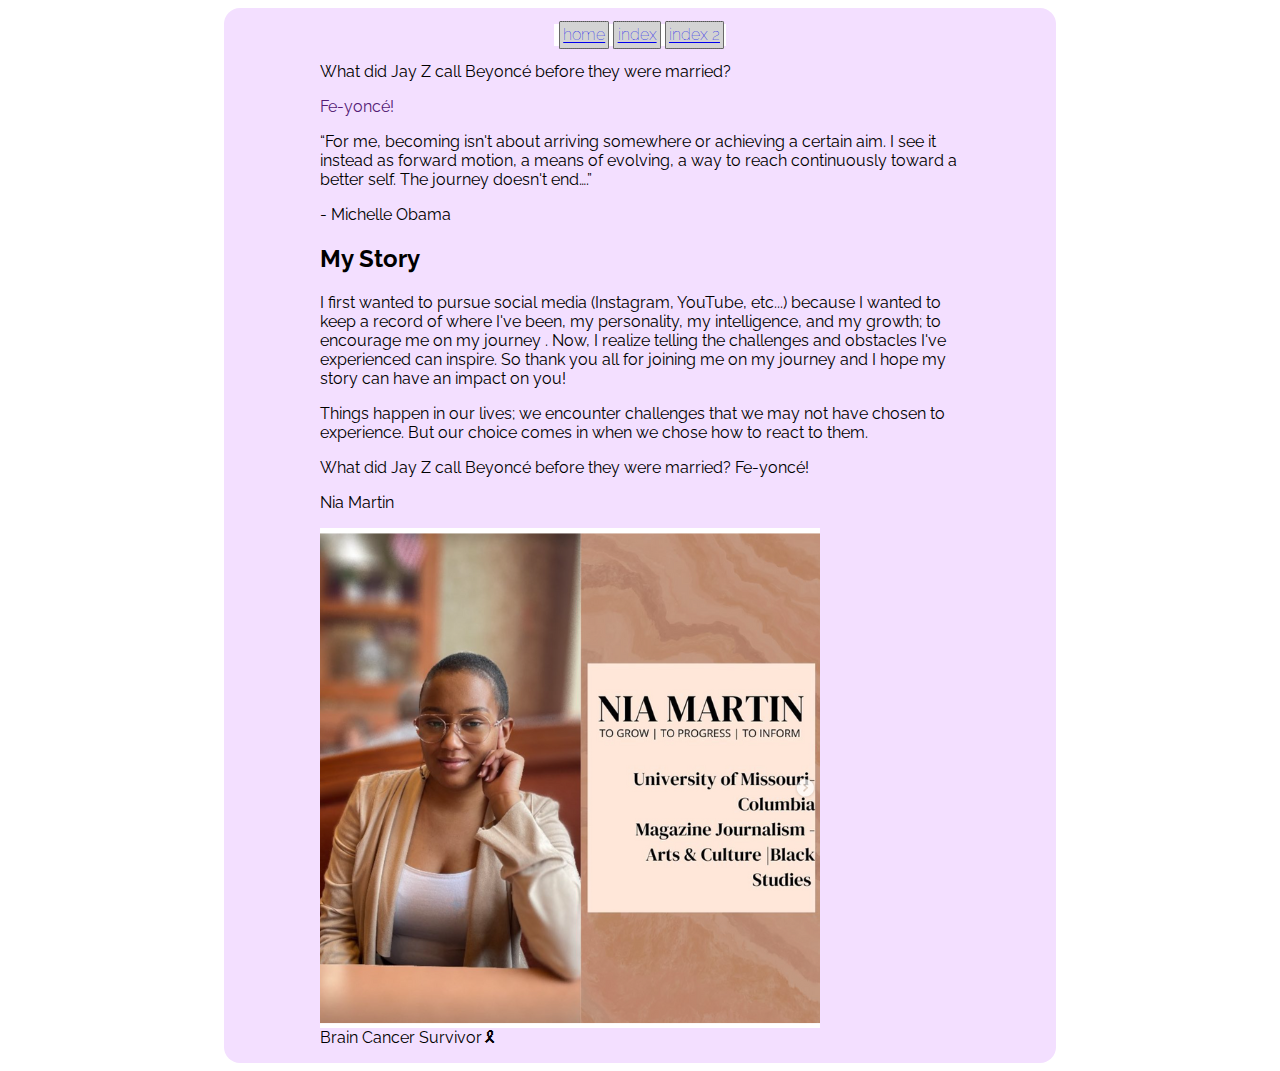
==== index.html @ 46731c72 "Second HTML Page" ====
<!doctype html>
<html class="no-js" lang="en" dir="ltr">
<head>
  <meta charset='utf-8'>
  <title>yogirl nia</title>
  <meta name="viewport" content="width=device-width, initial-scale=1.0"> 
  <link rel="stylesheet" href="css/style2.css">

     <link rel="preconnect" href="https://fonts.googleapis.com">
  <link rel="preconnect" href="https://fonts.gstatic.com" crossorigin>
  <link href="https://fonts.googleapis.com/css2?family=Raleway:wght@500&display=swap" rel="stylesheet">

  <link rel="preconnect" href="https://fonts.googleapis.com">
  <link rel="preconnect" href="https://fonts.gstatic.com" crossorigin>
  <link href="https://fonts.googleapis.com/css2?family=IBM+Plex+Serif:ital,wght@1,700&family=Raleway:wght@500;600&display=swap" rel="stylesheet">

</head>
<style>
ul {
  list-style-image: url('sqpurple.gif');
}
</style>

<body>
  
  
  <div class="maintext">
    <header>
      <div class="nav1">
        <a href="file:///Users/niamartin/Desktop/yogirl_nia/YGN.html">Home</a>
       <a href="file:///Users/niamartin/Desktop/yogirl_nia/index.html">Index</a>
        <a href="file:///Users/niamartin/Desktop/yogirl_nia/index_2.html">Index 2</a> 
  </div>
</header>

<div class="joke">
  <p> <p>What did Jay Z call Beyoncé before they were married?</p>
  <p class="jokepunchline">Fe-yoncé!</p>

  <p>“For me, becoming isn't about arriving somewhere or achieving a certain aim. I see it instead as forward motion, a means of evolving, a way to reach continuously toward a better self. The journey doesn't end….”</p>
    <p>- Michelle Obama</p>    

<h2 class="center">My Story</h2>

<div class="center">
  <p><p> I first wanted to pursue social media (Instagram, YouTube, etc...) because I wanted to keep a record of where I've been, my personality, my intelligence, and my growth; to encourage me on my journey . Now, I realize telling the challenges and obstacles I've experienced can inspire. So thank you all for joining me on my journey and I hope my story can have an impact on you! </p>
     <p>Things happen in our lives; we encounter challenges that we may not have chosen to experience. But our choice comes in when we chose how to react to them.</p>


     

     <p>What did Jay Z call Beyoncé before they were married? Fe-yoncé!</p>

     <p>Nia Martin</p>
    <a href="mailto:yogirlniaforreal@gmail.com"><img src="img/NM-2.png"></a>
</div>



<footer id="footer">Brain Cancer Survivor🎗</footer>

</body>
</html>
---- css/style2.css ----
body {
	display: flex;
	justify-content: center; 
	align-items: center;
	flex-direction: column; 

	}

header {
	background-color: white;
}
.nav1 {
    background-color: transparent;
/*    position: sticky;*/
/*    bottom: 5px; right: 5px;*/
    float: right !important;
    font-family: 'Raleway', sans-serif;
    text-transform: lowercase;
    font-weight: 100;
    font-size: 1rem;
    max-width: 100%;
    min-width: 30%;
  /*  margin: 5rem;*/
  /*  margin: 1rem 2rem 1rem 1rem;*/
  /*  border: dashed red;*/
    padding: .1rem .1rem .1rem .3rem;
  

  }
 .nav1 a {
 	background-color: lightgray;
/* 	display: inline-block;*/
 	border: dotted black 1px;
 	padding:.2rem;
 	border-radius: 0.1rem;
 }

img {
	border: none;
	display: flex;
    justify-content: center;
    

}

a img {
	border: none;
}

ul {
  	list-style-type: none;
}

.maintext {
		display: flex;
		justify-content: center; 
	    align-items: center;
	    flex-direction: column; 
        background: #f3dfff;
        border-radius: 1em;
        padding: 1em;
        max-width: 800px;
        
    }

    .maintext2 {
    display: flex;
    justify-content: center; 
      align-items: center;
      flex-direction: column; 
        background: #f3dfff;
        max-width: 800px;
        
    }

.container {
 display: grid;
 align-items: center; 
 grid-template-columns: 1fr 1fr 1fr;
 column-gap: 5px;
}

.container2 {
 display: grid;
 align-items: center; 
 grid-template-columns: 1fr 1fr 1fr;
 column-gap: 5px;
}

img {
  max-width: 100%;
  max-height:100%;
}

.text {
  font-size: 15px;
  line-height: 0.75;
}

.joke {
	font-family: 'Raleway', sans-serif;
	width: 80%;

	}

 .jokepunchline {
	    font-family: 'IBM Plex Serif', serif;
		font-family: 'Raleway', sans-serif;
	/* fallback for a  background color. */
  	color: #541b76; /* Dark Putple */
  
  /* your font color gradient. */
   background-image: linear-gradient(
        #541b76 100%, ;


  
  /* Set the background size and repeat properties. */
  background-size: 100%;
  background-repeat: repeat;

  /* Use the text as a mask for the background. */
  /* This will show the gradient as a text color rather than element bg. */
  -webkit-background-clip: text;
  -webkit-text-fill-color: transparent; 
  
  text-shadow: white 1px 0 5px;

}



.movielist {
	font-family: 'Raleway', sans-serif;
	text-align: center;
	background-color: aquamarine;
	}

footer {
	background-color: silver;
}

@media screen and (max-width: 554px){

.maintext {
		margin-top: 1rem;
		display: flex;
		flex-wrap: wrap;
		justify-content: center; 
	    align-items: ;
	    flex-direction: column; 
        background: #f3dfff; /* Light Lavendar */
        color: black;
        border-radius: .1em;
        padding: 1em;
        font-size: 1.5rem;
        
    }

    .nav1 {
    	align-items: right;
    	background-color: transparent;

    	font-family: 'Raleway', sans-serif;
    	text-transform: uppercase;
    	font-weight: 100;
    	font-size: 2.0rem;
    	max-width: 100%;
    	min-width: 85%;
  

 	 }
header	.nav1 a {
		background-color: silver;
	 	display: block;
	 	border: dotted black; 1px;
	 	padding: .2rem;
	 	margin: .2rem;
	 	float: right;
	 }

.jokepunchline {
	
		
text-shadow: none;x
	}

    }
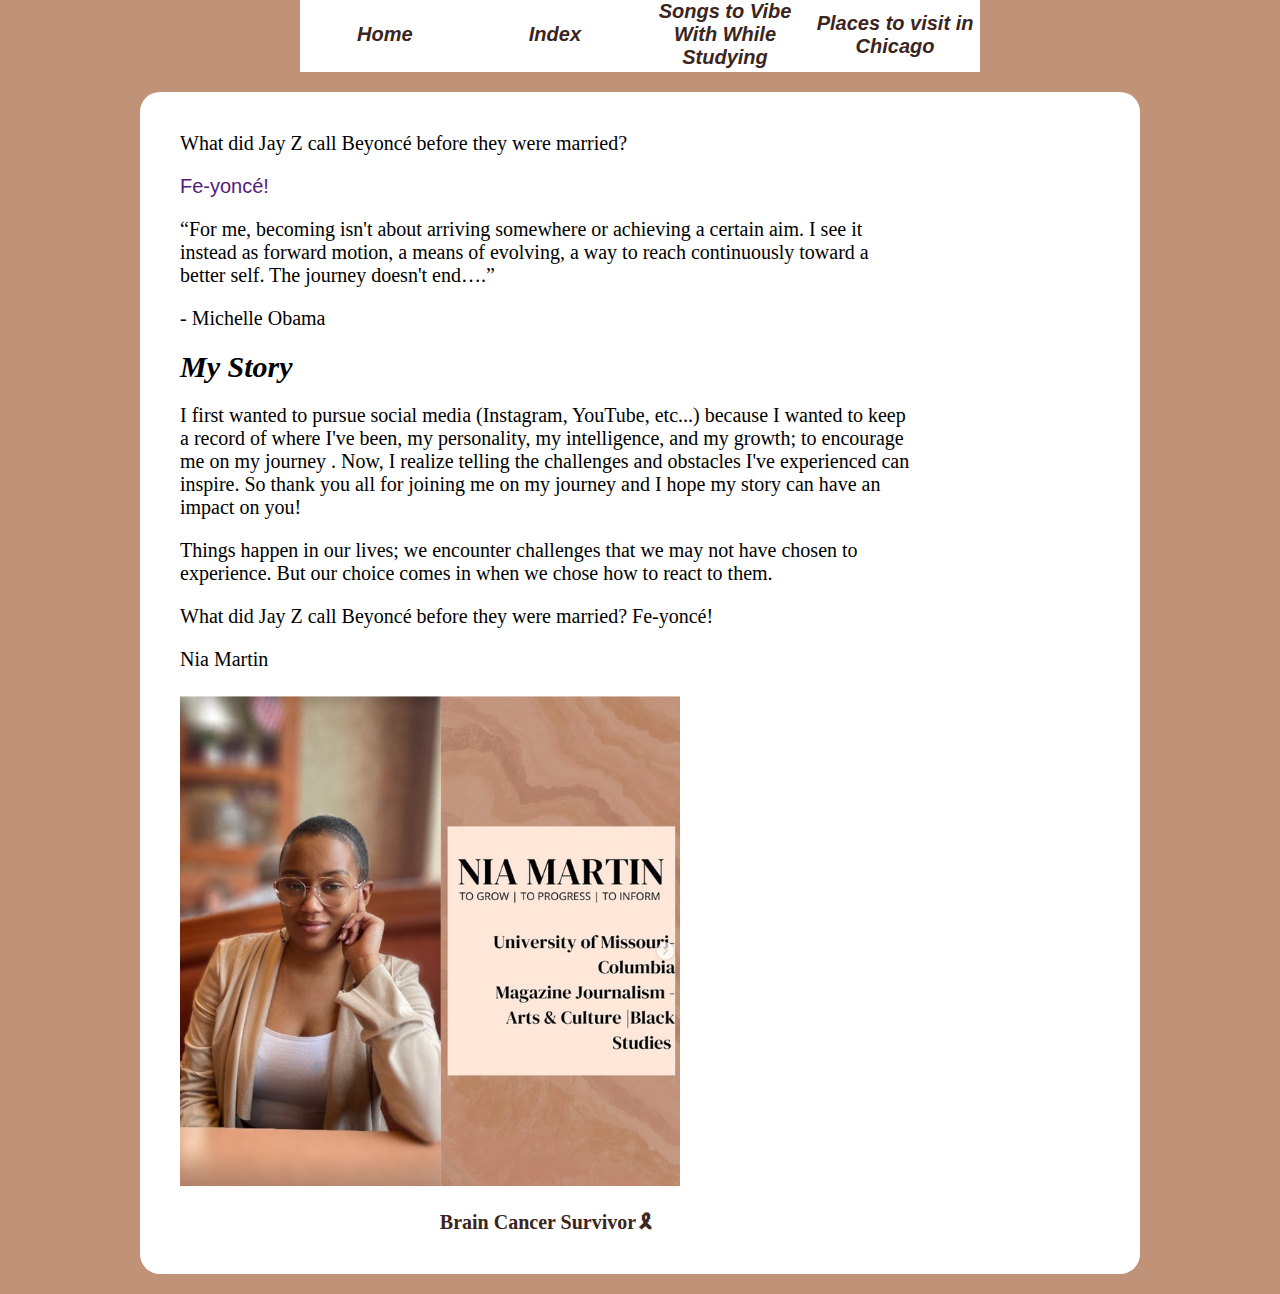
==== commit 0d344eb6: "Upate 3/16/23" ====
--- a/index.html
+++ b/index.html
@@ -2,11 +2,11 @@
 <html class="no-js" lang="en" dir="ltr">
 <head>
   <meta charset='utf-8'>
-  <title>yogirl nia</title>
+  <title>Index</title>
   <meta name="viewport" content="width=device-width, initial-scale=1.0"> 
   <link rel="stylesheet" href="css/style2.css">
 
-     <link rel="preconnect" href="https://fonts.googleapis.com">
+  <link rel="preconnect" href="https://fonts.googleapis.com">
   <link rel="preconnect" href="https://fonts.gstatic.com" crossorigin>
   <link href="https://fonts.googleapis.com/css2?family=Raleway:wght@500&display=swap" rel="stylesheet">
 
@@ -15,26 +15,22 @@
   <link href="https://fonts.googleapis.com/css2?family=IBM+Plex+Serif:ital,wght@1,700&family=Raleway:wght@500;600&display=swap" rel="stylesheet">
 
 </head>
-<style>
-ul {
-  list-style-image: url('sqpurple.gif');
-}
-</style>
 
 <body>
   
   
-  <div class="maintext">
-    <header>
-      <div class="nav1">
-        <a href="file:///Users/niamartin/Desktop/yogirl_nia/YGN.html">Home</a>
-       <a href="file:///Users/niamartin/Desktop/yogirl_nia/index.html">Index</a>
-        <a href="file:///Users/niamartin/Desktop/yogirl_nia/index_2.html">Index 2</a> 
-  </div>
-</header>
+  <nav>
+      <ul>
+        <li><a href="file:///Users/niamartin/Desktop/yogirl_nia/YGN.html">Home</a></li>
+       <li><a href="file:///Users/niamartin/Desktop/yogirl_nia/index.html">Index</a></li>
+        <li><a href="file:///Users/niamartin/Desktop/yogirl_nia/index_2.html">Songs to Vibe With While Studying</a></li> 
+         <li><a href="file:///Users/niamartin/Desktop/yogirl_nia/index_3.html">Places to visit in Chicago</a></li>
+      </ul>
+    </nav>
 
+<main id="content">
 <div class="joke">
-  <p> <p>What did Jay Z call Beyoncé before they were married?</p>
+  <p> What did Jay Z call Beyoncé before they were married?</p>
   <p class="jokepunchline">Fe-yoncé!</p>
 
   <p>“For me, becoming isn't about arriving somewhere or achieving a certain aim. I see it instead as forward motion, a means of evolving, a way to reach continuously toward a better self. The journey doesn't end….”</p>
--- a/css/style2.css
+++ b/css/style2.css
@@ -5,16 +5,243 @@
 	flex-direction: column; 
 
 	}
-
+/* font-family: 'Cormorant Garamond', serif;
+font-family: 'Rubik', sans-serif; */
+
+.skip-link {
+  position: absolute;
+  width: 1px;
+  height: 1px;
+  padding: 0;
+  margin: -1px;
+  overflow: hidden;
+  border: 0;
+}
+
+.skip-link:focus{
+  width: unset;
+  height: unset;
+  position: relative;
+  padding: unset;
+  margin: unset;
+  font-size: 2rem;
+}
+
+html {
+font-size: 20px;
+}
+
+body {
+  margin: 0px;
+  background-color: #c09378;
+  font-family: 'Quattrocento Sans', sans-serif;
+}
+
+main {
+  width: 90%;
+  max-width: 1000px;
+  background: #FFF;
+  border-radius: 1rem;
+  padding: 1rem 2rem;
+  box-sizing: border-box;
+  margin: 1rem auto;
+}
+
+/*beginning updated nav and ul, ol*/
+nav {
+  color: #E3AD16;
+  background-color: #FFF;
+  padding: 0;
+  display: block;
+  margin: 0;
+  border-bottom: 3px solid #FFF;
+}
+
+ul, ol {
+  list-style-type: none;
+  padding-inline-start: 0px;
+  margin-block-start: 0px;
+  margin-block-end: 0px;
+}
+
+/*end of updated nav and ul, ol*/
+
+nav a {
+  color: #3b251d;
+}
+
+a {
+  font-weight: bold;
+  font-style: italic;
+  text-decoration: none;
+}
+
+h1, h2, h3 {
+  font-family: 'Playfair Display', serif;
+  margin: 0
+}
+
+h2 {
+  font-weight: 700;
+  font-style: italic;
+}
+
+li {
+  list-style-type: none;
+  font-style: italic;
+}
+
+ol li {
+  text-transform: uppercase;
+}
+
+nav li, nav li a {
+  width: 100%;
+  text-align: center;
+  display: flex;
+  justify-content: center;
+  align-items: center;
+}
+
+.active {
+  background-color: #E3AD16;
+  color: #000;
+  padding: 1rem;
+}
+
+/*Footer section*/
+footer {
+  background: #fff;
+  color: #3b251d;
+  width: 100%;
+  margin: 0;
+  padding: 1rem;
+  box-sizing: border-box;
+  text-align: center;
+  font-weight: bold;
+}
+
+/*Media sections*/
+.location-holder, .media-holder {
+  width: 100%;
+  margin: 4rem 0;
+  display: flex;
+  flex-direction: column;
+  gap: 1.2rem;
+  box-sizing: border-box;
+}
+
+.image-holder, .text-holder {
+  width: 100%;
+  padding: 0;
+  margin: 0;
+  display: flex;
+  flex-direction: column;
+  box-sizing: border-box;
+}
+
+.image-holder img {
+  width: 100%;
+  max-width: 250px;
+  margin: 0 auto;
+}
+
+address {
+  font-style: normal;
+}
+
+/*figure and .gallery-image styles*/
+
+.gallery-image {
+  margin-block-start: 0;
+  margin-block-end: 0;
+  margin-inline-start: 0;
+  margin-inline-end: 0;
+  margin: 4rem auto;
+  width: 100%;
+  max-width: 700px;
+}
+
+.gallery-image img {
+  width: 100%;
+}
+
+.button_holder {
+  display: flex;
+  flex-direction: row;
+  justify-content: space-between;
+  margin-top: 1rem;
+}
+
+.hideThis {
+  display: none;
+}
+
+button {
+  background-color: #E3AD16;
+  border: none;
+  color: #000;
+  text-align: center;
+  text-decoration: none;
+  font-weight: bold;
+  display: block;
+  cursor: pointer;
+  width: 100px;
+  padding: 0.8rem 1rem;
+  border-radius: 5px;
+}
+
+/*When the browser is at least 555px wide*/
+@media (min-width: 555px) {
+
+  .media-holder {
+    flex-direction: row;
+  }
+
+  .image-holder {
+    width: 30%;
+  }
+
+  .media-list .text-holder {
+    width: 70%;
+  }
+
+  nav ul {
+    display: flex;
+    flex-direction: row;
+    flex-wrap: wrap;
+  }
+
+  nav li {
+    width: 50%;
+  }
+
+}
+
+/*When the browser is at least 800px wide*/
+@media (min-width: 800px) {
+
+  .image-holder {
+    width: 250px;
+  }
+
+  .media-list .text-holder {
+    width: calc(100% - 250px);
+  }
+
+  nav li {
+    width: 25%;
+  }
+}
 header {
 	background-color: white;
 }
 .nav1 {
-    background-color: transparent;
+    background-color: white;
 /*    position: sticky;*/
 /*    bottom: 5px; right: 5px;*/
     float: right !important;
-    font-family: 'Raleway', sans-serif;
+    font-family: 'Quattrocento Sans', sans-serif;
     text-transform: lowercase;
     font-weight: 100;
     font-size: 1rem;
@@ -56,7 +283,7 @@
 		justify-content: center; 
 	    align-items: center;
 	    flex-direction: column; 
-        background: #f3dfff;
+        background: #c09378;
         border-radius: 1em;
         padding: 1em;
         max-width: 800px;
@@ -68,7 +295,7 @@
     justify-content: center; 
       align-items: center;
       flex-direction: column; 
-        background: #f3dfff;
+        background: #c09378;
         max-width: 800px;
         
     }
@@ -98,14 +325,14 @@
 }
 
 .joke {
-	font-family: 'Raleway', sans-serif;
+	font-family: 'Playfair Display', serif;
 	width: 80%;
 
 	}
 
  .jokepunchline {
 	    font-family: 'IBM Plex Serif', serif;
-		font-family: 'Raleway', sans-serif;
+		font-family: 'Quattrocento Sans', sans-serif;
 	/* fallback for a  background color. */
   	color: #541b76; /* Dark Putple */
   
@@ -149,7 +376,7 @@
 		justify-content: center; 
 	    align-items: ;
 	    flex-direction: column; 
-        background: #f3dfff; /* Light Lavendar */
+        background: #c09378;
         color: black;
         border-radius: .1em;
         padding: 1em;
@@ -161,7 +388,7 @@
     	align-items: right;
     	background-color: transparent;
 
-    	font-family: 'Raleway', sans-serif;
+    	font-family: 'Quattrocento Sans', sans-serif;
     	text-transform: uppercase;
     	font-weight: 100;
     	font-size: 2.0rem;
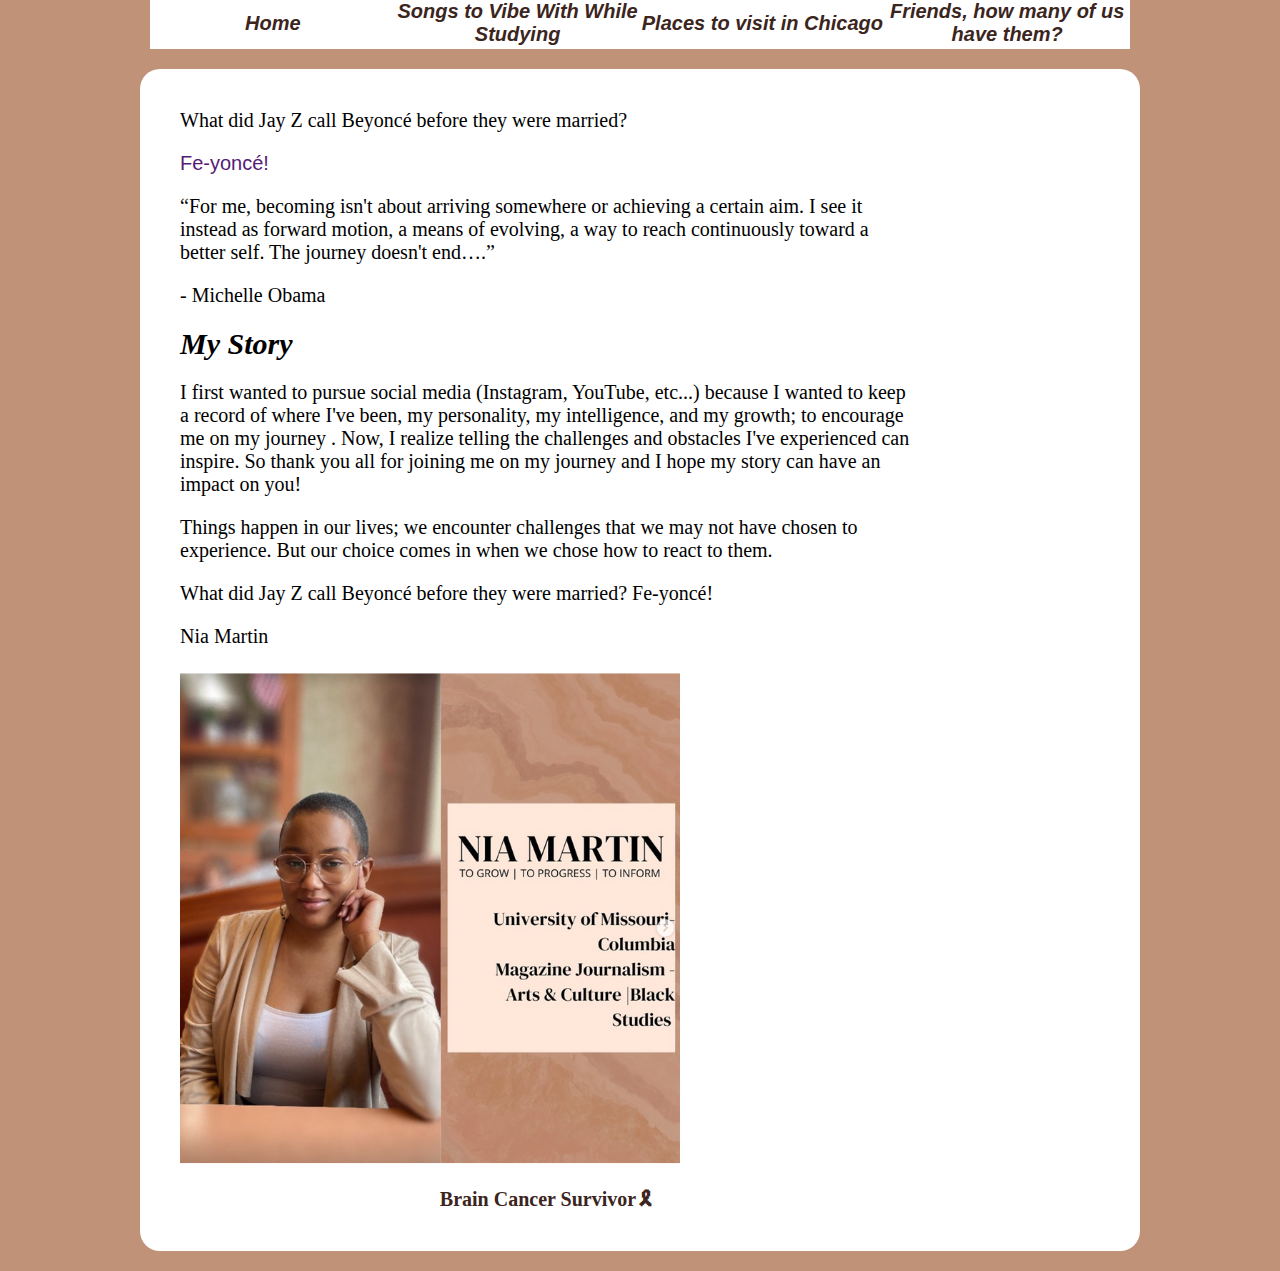
==== commit 3ea34823: "Change Background Color" ====
--- a/index.html
+++ b/index.html
@@ -1,18 +1,18 @@
 <!doctype html>
 <html class="no-js" lang="en" dir="ltr">
-<head>
-  <meta charset='utf-8'>
-  <title>Index</title>
-  <meta name="viewport" content="width=device-width, initial-scale=1.0"> 
-  <link rel="stylesheet" href="css/style2.css">
+  <head>
+    <title>Index</title>
+    <meta charset='utf-8'>
+    <meta name="viewport" content="width=device-width, initial-scale=1.0"> 
+    <link rel="stylesheet" href="css/style2.css">
+    <link rel="preconnect" href="https://fonts.googleapis.com">
+    <link rel="preconnect" href="https://fonts.gstatic.com" crossorigin>
+    <link href="https://fonts.googleapis.com/css2?family=Raleway:wght@500&display=swap" rel="stylesheet">
+    <link rel="preconnect" href="https://fonts.googleapis.com">
+    <link rel="preconnect" href="https://fonts.gstatic.com" crossorigin>
+    <link href="https://fonts.googleapis.com/css2?family=IBM+Plex+Serif:ital,wght@1,700&family=Raleway:wght@500;600&display=swap" rel="stylesheet">
 
-  <link rel="preconnect" href="https://fonts.googleapis.com">
-  <link rel="preconnect" href="https://fonts.gstatic.com" crossorigin>
-  <link href="https://fonts.googleapis.com/css2?family=Raleway:wght@500&display=swap" rel="stylesheet">
-
-  <link rel="preconnect" href="https://fonts.googleapis.com">
-  <link rel="preconnect" href="https://fonts.gstatic.com" crossorigin>
-  <link href="https://fonts.googleapis.com/css2?family=IBM+Plex+Serif:ital,wght@1,700&family=Raleway:wght@500;600&display=swap" rel="stylesheet">
+    <script type="text/javascript" src="js/gallery.js"defer></script>
 
 </head>
 
@@ -21,10 +21,10 @@
   
   <nav>
       <ul>
-        <li><a href="file:///Users/niamartin/Desktop/yogirl_nia/YGN.html">Home</a></li>
-       <li><a href="file:///Users/niamartin/Desktop/yogirl_nia/index.html">Index</a></li>
+       <li><a href="file:///Users/niamartin/Desktop/yogirl_nia/index.html">Home</a></li>
         <li><a href="file:///Users/niamartin/Desktop/yogirl_nia/index_2.html">Songs to Vibe With While Studying</a></li> 
          <li><a href="file:///Users/niamartin/Desktop/yogirl_nia/index_3.html">Places to visit in Chicago</a></li>
+         <li><a href="file:///Users/niamartin/Desktop/yogirl_nia/photogallery.html">Friends, how many of us have them?</a></li>
       </ul>
     </nav>
 
--- a/css/style2.css
+++ b/css/style2.css
@@ -178,7 +178,7 @@
 }
 
 button {
-  background-color: #E3AD16;
+  background-color: #d1b4a3;
   border: none;
   color: #000;
   text-align: center;
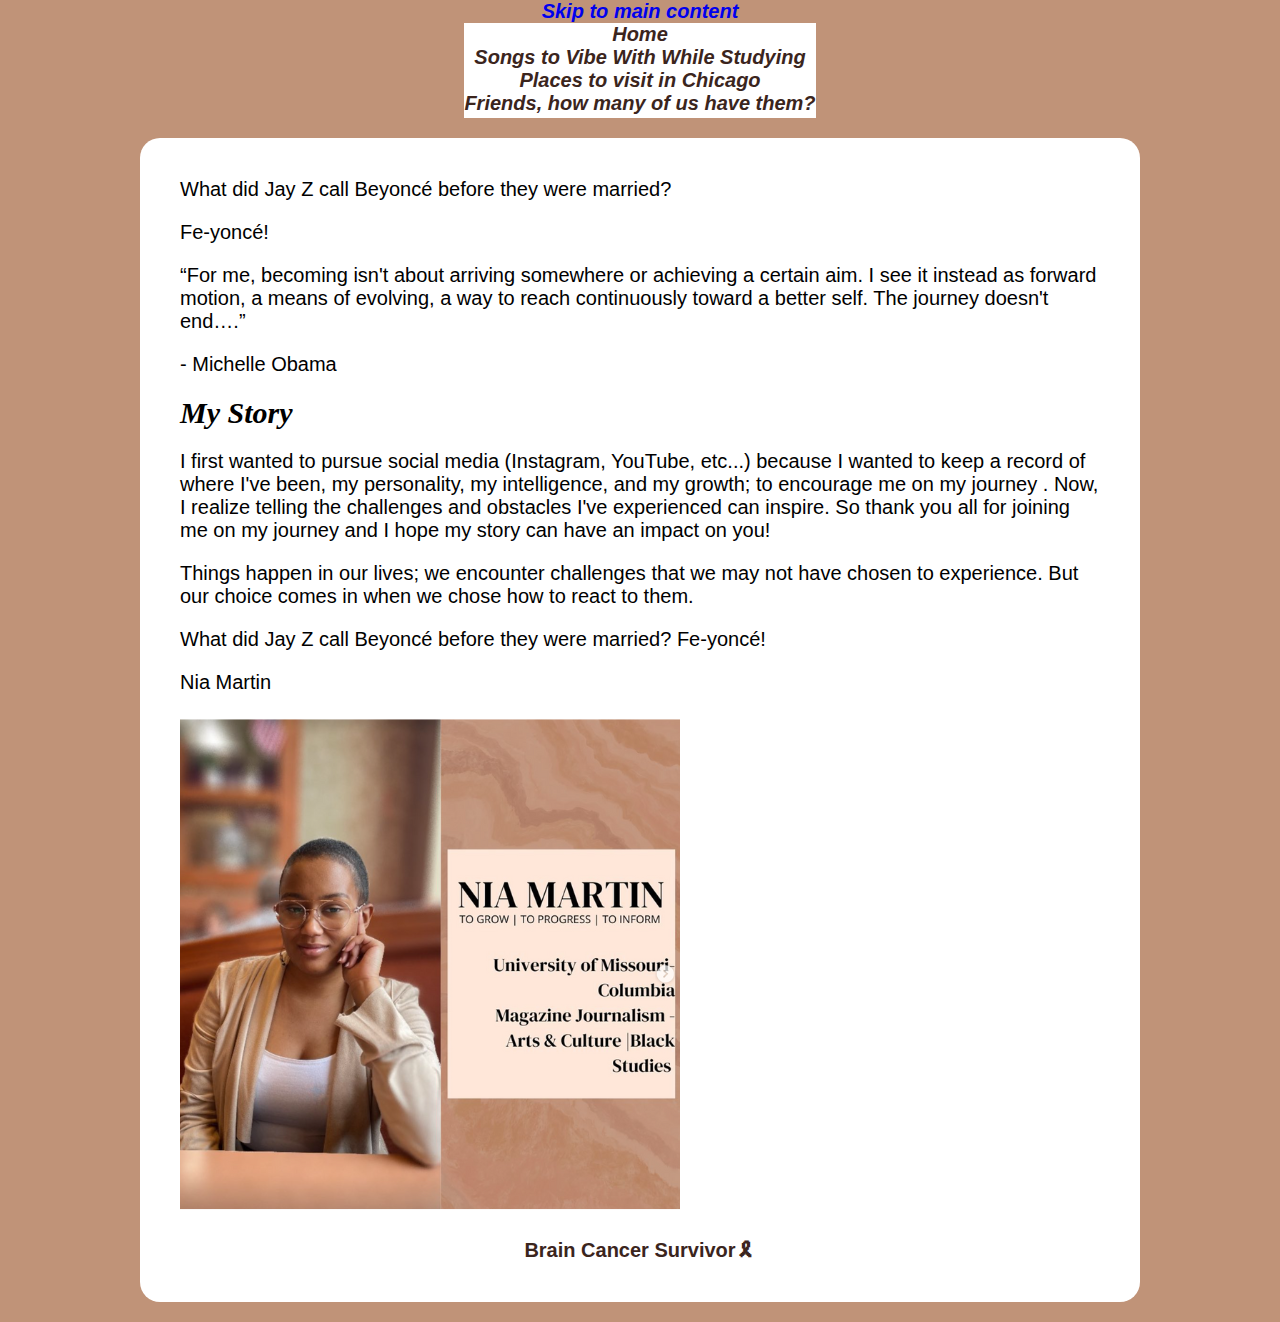
==== commit 81aba617: "Update index.html" ====
--- a/index.html
+++ b/index.html
@@ -13,7 +13,7 @@
     <link href="https://fonts.googleapis.com/css2?family=IBM+Plex+Serif:ital,wght@1,700&family=Raleway:wght@500;600&display=swap" rel="stylesheet">
 
     <script type="text/javascript" src="js/gallery.js"defer></script>
-
+<a href="#main" class="skip">Skip to main content</a>
 </head>
 
 <body>
@@ -56,4 +56,4 @@
 <footer id="footer">Brain Cancer Survivor🎗</footer>
 
 </body>
-</html>+</html>
--- a/css/style2.css
+++ b/css/style2.css
@@ -202,214 +202,3 @@
     width: 30%;
   }
 
-  .media-list .text-holder {
-    width: 70%;
-  }
-
-  nav ul {
-    display: flex;
-    flex-direction: row;
-    flex-wrap: wrap;
-  }
-
-  nav li {
-    width: 50%;
-  }
-
-}
-
-/*When the browser is at least 800px wide*/
-@media (min-width: 800px) {
-
-  .image-holder {
-    width: 250px;
-  }
-
-  .media-list .text-holder {
-    width: calc(100% - 250px);
-  }
-
-  nav li {
-    width: 25%;
-  }
-}
-header {
-	background-color: white;
-}
-.nav1 {
-    background-color: white;
-/*    position: sticky;*/
-/*    bottom: 5px; right: 5px;*/
-    float: right !important;
-    font-family: 'Quattrocento Sans', sans-serif;
-    text-transform: lowercase;
-    font-weight: 100;
-    font-size: 1rem;
-    max-width: 100%;
-    min-width: 30%;
-  /*  margin: 5rem;*/
-  /*  margin: 1rem 2rem 1rem 1rem;*/
-  /*  border: dashed red;*/
-    padding: .1rem .1rem .1rem .3rem;
-  
-
-  }
- .nav1 a {
- 	background-color: lightgray;
-/* 	display: inline-block;*/
- 	border: dotted black 1px;
- 	padding:.2rem;
- 	border-radius: 0.1rem;
- }
-
-img {
-	border: none;
-	display: flex;
-    justify-content: center;
-    
-
-}
-
-a img {
-	border: none;
-}
-
-ul {
-  	list-style-type: none;
-}
-
-.maintext {
-		display: flex;
-		justify-content: center; 
-	    align-items: center;
-	    flex-direction: column; 
-        background: #c09378;
-        border-radius: 1em;
-        padding: 1em;
-        max-width: 800px;
-        
-    }
-
-    .maintext2 {
-    display: flex;
-    justify-content: center; 
-      align-items: center;
-      flex-direction: column; 
-        background: #c09378;
-        max-width: 800px;
-        
-    }
-
-.container {
- display: grid;
- align-items: center; 
- grid-template-columns: 1fr 1fr 1fr;
- column-gap: 5px;
-}
-
-.container2 {
- display: grid;
- align-items: center; 
- grid-template-columns: 1fr 1fr 1fr;
- column-gap: 5px;
-}
-
-img {
-  max-width: 100%;
-  max-height:100%;
-}
-
-.text {
-  font-size: 15px;
-  line-height: 0.75;
-}
-
-.joke {
-	font-family: 'Playfair Display', serif;
-	width: 80%;
-
-	}
-
- .jokepunchline {
-	    font-family: 'IBM Plex Serif', serif;
-		font-family: 'Quattrocento Sans', sans-serif;
-	/* fallback for a  background color. */
-  	color: #541b76; /* Dark Putple */
-  
-  /* your font color gradient. */
-   background-image: linear-gradient(
-        #541b76 100%, ;
-
-
-  
-  /* Set the background size and repeat properties. */
-  background-size: 100%;
-  background-repeat: repeat;
-
-  /* Use the text as a mask for the background. */
-  /* This will show the gradient as a text color rather than element bg. */
-  -webkit-background-clip: text;
-  -webkit-text-fill-color: transparent; 
-  
-  text-shadow: white 1px 0 5px;
-
-}
-
-
-
-.movielist {
-	font-family: 'Raleway', sans-serif;
-	text-align: center;
-	background-color: aquamarine;
-	}
-
-footer {
-	background-color: silver;
-}
-
-@media screen and (max-width: 554px){
-
-.maintext {
-		margin-top: 1rem;
-		display: flex;
-		flex-wrap: wrap;
-		justify-content: center; 
-	    align-items: ;
-	    flex-direction: column; 
-        background: #c09378;
-        color: black;
-        border-radius: .1em;
-        padding: 1em;
-        font-size: 1.5rem;
-        
-    }
-
-    .nav1 {
-    	align-items: right;
-    	background-color: transparent;
-
-    	font-family: 'Quattrocento Sans', sans-serif;
-    	text-transform: uppercase;
-    	font-weight: 100;
-    	font-size: 2.0rem;
-    	max-width: 100%;
-    	min-width: 85%;
-  
-
- 	 }
-header	.nav1 a {
-		background-color: silver;
-	 	display: block;
-	 	border: dotted black; 1px;
-	 	padding: .2rem;
-	 	margin: .2rem;
-	 	float: right;
-	 }
-
-.jokepunchline {
-	
-		
-text-shadow: none;x
-	}
-
-    }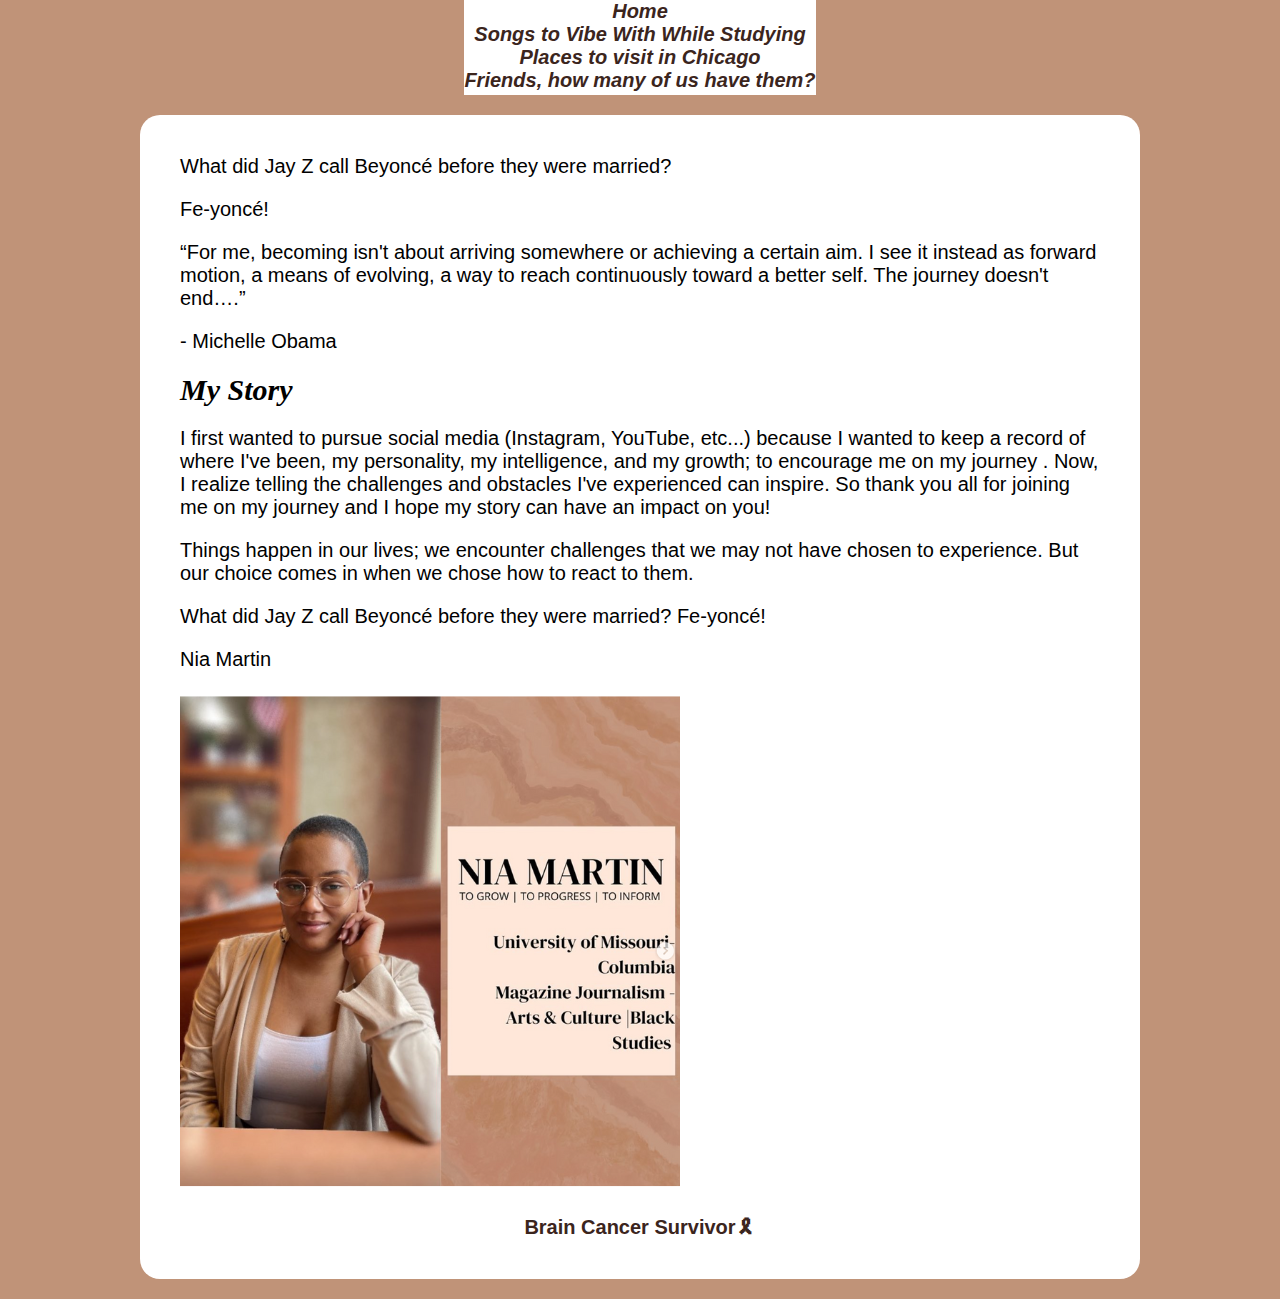
==== commit e53d505d: "Page Construction Draft 1" ====
--- a/index.html
+++ b/index.html
@@ -13,7 +13,7 @@
     <link href="https://fonts.googleapis.com/css2?family=IBM+Plex+Serif:ital,wght@1,700&family=Raleway:wght@500;600&display=swap" rel="stylesheet">
 
     <script type="text/javascript" src="js/gallery.js"defer></script>
-<a href="#main" class="skip">Skip to main content</a>
+<a class="skip-link" href="#content">Skip to content</a>
 </head>
 
 <body>
@@ -56,4 +56,4 @@
 <footer id="footer">Brain Cancer Survivor🎗</footer>
 
 </body>
-</html>
+</html>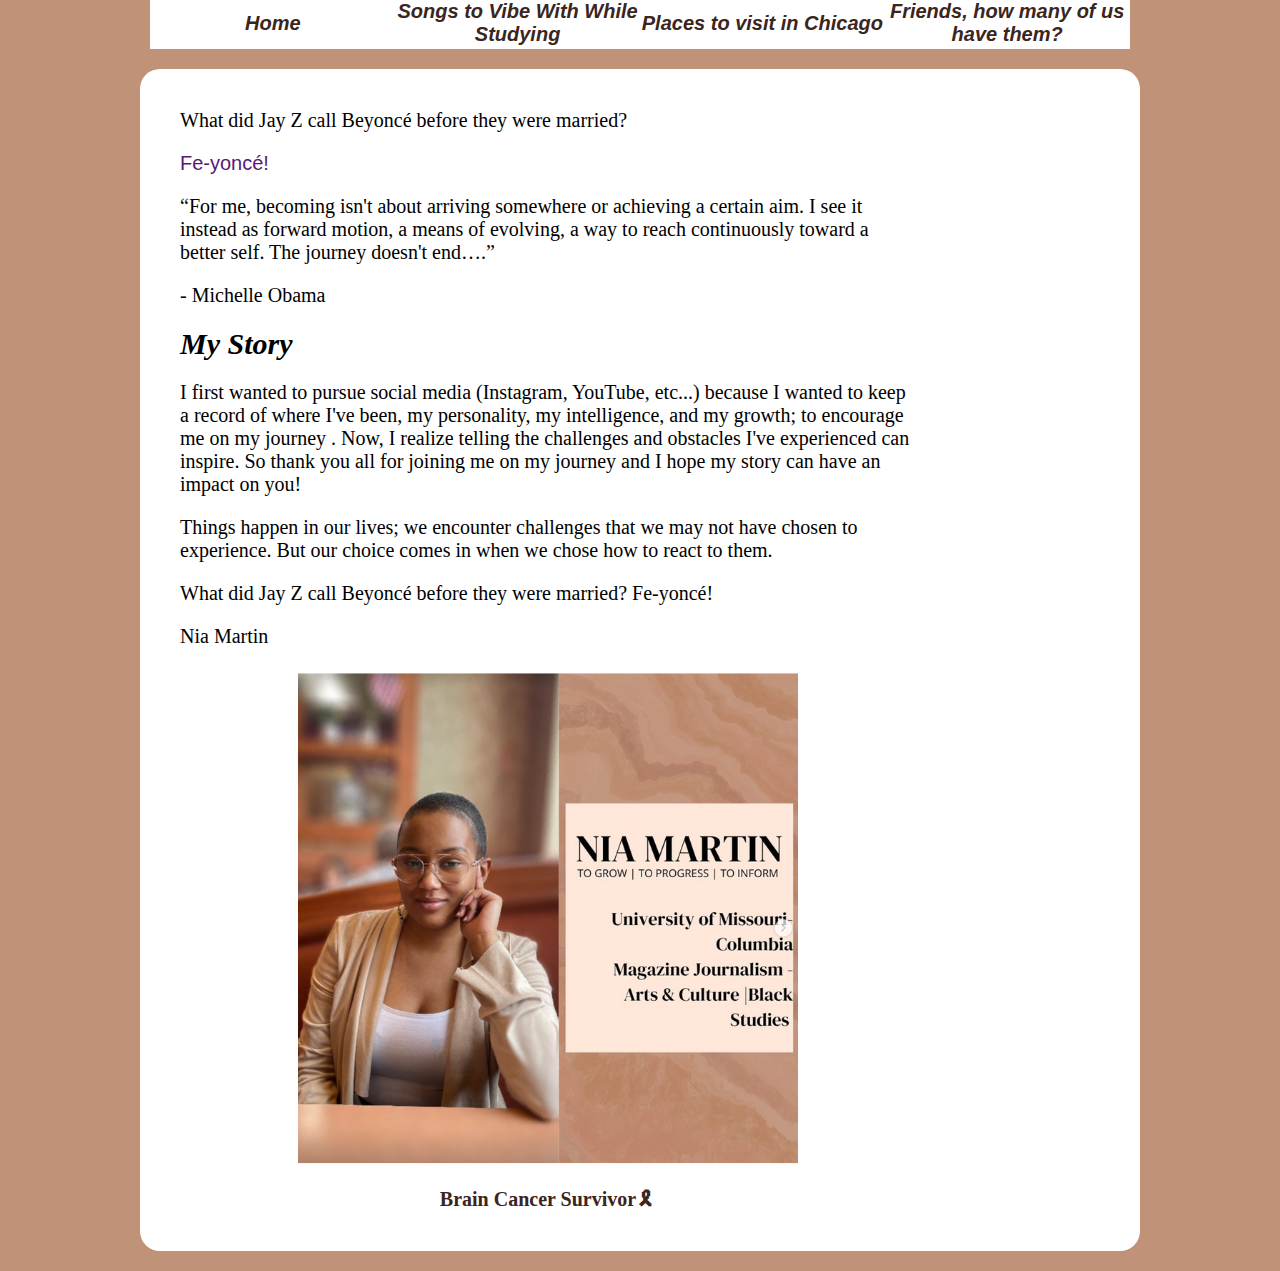
==== commit 0113b1df: "Revision (April 28, 20203)" ====
--- a/index.html
+++ b/index.html
@@ -1,7 +1,7 @@
 <!doctype html>
 <html class="no-js" lang="en" dir="ltr">
   <head>
-    <title>Index</title>
+    <title>Home</title>
     <meta charset='utf-8'>
     <meta name="viewport" content="width=device-width, initial-scale=1.0"> 
     <link rel="stylesheet" href="css/style2.css">
--- a/css/style2.css
+++ b/css/style2.css
@@ -2,7 +2,8 @@
 	display: flex;
 	justify-content: center; 
 	align-items: center;
-	flex-direction: column; 
+	flex-direction: column;
+
 
 	}
 /* font-family: 'Cormorant Garamond', serif;
@@ -104,7 +105,7 @@
 }
 
 .active {
-  background-color: #E3AD16;
+  background-color: #000;
   color: #000;
   padding: 1rem;
 }
@@ -120,6 +121,7 @@
   text-align: center;
   font-weight: bold;
 }
+
 
 /*Media sections*/
 .location-holder, .media-holder {
@@ -190,7 +192,12 @@
   padding: 0.8rem 1rem;
   border-radius: 5px;
 }
-
+figcaption {
+  padding: 1rem;
+}
+.section img{
+  max width: 100px;
+}
 /*When the browser is at least 555px wide*/
 @media (min-width: 555px) {
 
@@ -202,3 +209,217 @@
     width: 30%;
   }
 
+  .media-list .text-holder {
+    width: 70%;
+  }
+
+  nav ul {
+    display: flex;
+    flex-direction: row;
+    flex-wrap: wrap;
+  }
+
+  nav li {
+    width: 50%;
+  }
+
+}
+
+/*When the browser is at least 800px wide*/
+@media (min-width: 800px) {
+
+  .image-holder {
+    width: 250px;
+  }
+
+  .media-list .text-holder {
+    width: calc(100% - 250px);
+  }
+
+  nav li {
+    width: 25%;
+  }
+}
+header {
+	background-color: white;
+}
+.nav1 {
+    background-color: white;
+/*    position: sticky;*/
+/*    bottom: 5px; right: 5px;*/
+    float: right !important;
+    font-family: 'Quattrocento Sans', sans-serif;
+    text-transform: lowercase;
+    font-weight: 100;
+    font-size: 1rem;
+    max-width: 100%;
+    min-width: 30%;
+  /*  margin: 5rem;*/
+  /*  margin: 1rem 2rem 1rem 1rem;*/
+  /*  border: dashed red;*/
+    padding: .1rem .1rem .1rem .3rem;
+  
+
+  }
+ .nav1 a {
+ 	background-color: lightgray;
+/* 	display: inline-block;*/
+ 	border: dotted black 1px;
+ 	padding:.2rem;
+ 	border-radius: 0.1rem;
+ }
+ 
+
+
+img {
+	border: none;
+	display: flex;
+    justify-content: center;
+    
+
+}
+
+a img {
+	border: none;
+}
+
+ul {
+  	list-style-type: none;
+}
+
+.maintext {
+		display: flex;
+		justify-content: center; 
+	    align-items: center;
+	    flex-direction: column; 
+        background: #c09378;
+        border-radius: 1em;
+        padding: 1em;
+        max-width: 800px;
+        
+    }
+
+    .maintext2 {
+    display: flex;
+    justify-content: center; 
+      align-items: center;
+      flex-direction: column; 
+        background: #c09378;
+        max-width: 800px;
+        
+    }
+
+.container {
+ display: grid;
+ align-items: center; 
+ grid-template-columns: 1fr 1fr 1fr;
+ column-gap: 5px;
+}
+
+.container2 {
+ display: grid;
+ align-items: center; 
+ grid-template-columns: 1fr 1fr 1fr;
+ column-gap: 5px;
+}
+
+img {
+  max-width: 75%;
+  max-height:75%;
+  margin: auto;
+}
+
+.text {
+  font-size: 15px;
+  line-height: 0.75;
+}
+
+.joke {
+	font-family: 'Playfair Display', serif;
+	width: 80%;
+
+	}
+
+ .jokepunchline {
+	    font-family: 'IBM Plex Serif', serif;
+		font-family: 'Quattrocento Sans', sans-serif;
+	/* fallback for a  background color. */
+  	color: #541b76; /* Dark Putple */
+  
+  /* your font color gradient. */
+   background-image: linear-gradient(
+        #541b76 100%, ;
+
+
+  
+  /* Set the background size and repeat properties. */
+  background-size: 100%;
+  background-repeat: repeat;
+
+  /* Use the text as a mask for the background. */
+  /* This will show the gradient as a text color rather than element bg. */
+  -webkit-background-clip: text;
+  -webkit-text-fill-color: transparent; 
+  
+  text-shadow: white 1px 0 5px;
+
+}
+
+
+
+.movielist {
+	font-family: 'Raleway', sans-serif;
+	text-align: center;
+	background-color: aquamarine;
+	}
+
+footer {
+	background-color: silver;
+}
+
+@media screen and (max-width: 554px){
+
+.maintext {
+		margin-top: 1rem;
+		display: flex;
+		flex-wrap: wrap;
+		justify-content: center; 
+	    align-items: ;
+	    flex-direction: column; 
+        background: #c09378;
+        color: black;
+        border-radius: .1em;
+        padding: 1em;
+        font-size: 1.5rem;
+        
+    }
+
+    .nav1 {
+    	align-items: right;
+    	background-color: transparent;
+
+    	font-family: 'Quattrocento Sans', sans-serif;
+    	text-transform: uppercase;
+    	font-weight: 100;
+    	font-size: 2.0rem;
+    	max-width: 100%;
+    	min-width: 85%;
+  
+
+ 	 }
+header	.nav1 a {
+		background-color: silver;
+	 	display: block;
+	 	border: dotted black; 1px;
+	 	padding: .2rem;
+	 	margin: .2rem;
+	 	float: right;
+	 }
+
+.jokepunchline {
+	
+		
+text-shadow: none;x
+	}
+
+    }